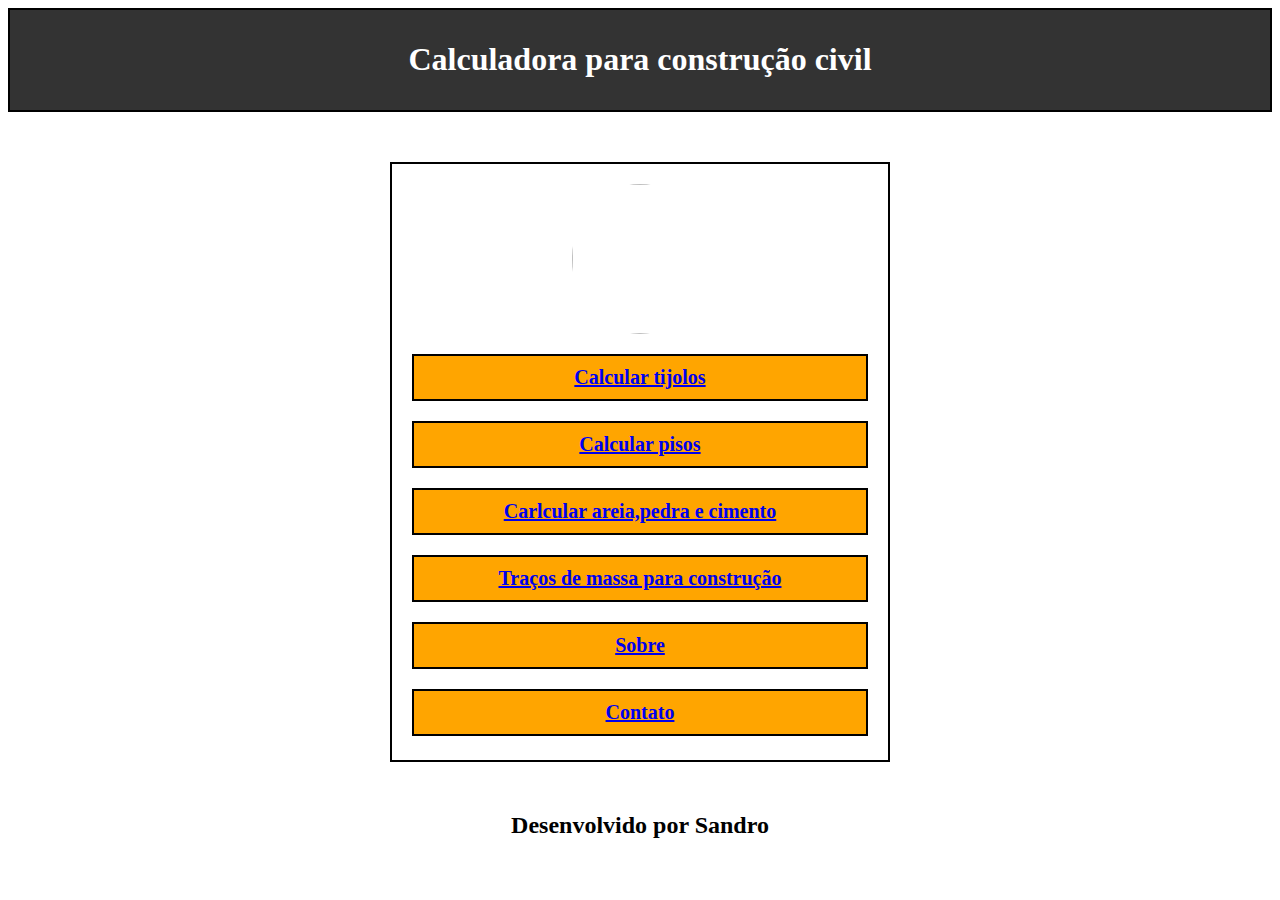
==== index.html @ 16db92d5 "Add files via upload" ====
<!DOCTYPE html>
<html lang="en">
<head>

	<meta charset="UTF-8">
	<title>Menus com bordas</title>

	<style>
		body {
			background-image: url("img/background.jpg");
                        background-repeat: no-repeat;
                        background-position: center center;
                        background-size: cover;
		}

		.box {
			width: 500px;
			height: 600px;
			margin: 50px auto;
			background-color: white;
			border: 2px solid #000;
			padding: 20px;
			box-sizing: border-box;
		}
.box1 {
  width: 100%;
  margin: 0 auto;
  background-color: #333;
  color: white;
  border: 2px solid #000;
  padding: 10px;
  box-sizing: border-box;
}



		.box img {
			display: block;
			margin: 0 auto 20px;
			max-width: 30%;
			height: auto;
		}

		.menu {
  background-color: orange; 
  border: 2px solid #000;
  padding: 10px;
  margin-bottom: 20px;
  text-align: center;
  font-weight: bold;
  font-size: 20px;
  color: white;
  cursor: pointer;
}
.menu:hover {
    background-color: gray;
    color: black;
}

	</style>
</head>
<body>
<div class="box1" style="text-align: center;">
  <h1>Calculadora para construção civil</h1>
</div>
	<div class="box">

        <img src="img/perfil.jpg" style="border-radius: 50%; width: 150px; height: 150px;">
	<div class="menu"><a href="tijolos.html" target="_blank">Calcular tijolos</a></div>
	<div class="menu"><a href="pisos.html" target="_blank">Calcular pisos</a></div>
	<div class="menu"><a href="materiais.html" target="_blank">Carlcular areia,pedra e cimento</a></div>
        <div class="menu"><a href="medida.html" target="_blank">Traços de massa para construção</a></div>
	<div class="menu"><a href="sobre.html" target="_blank">Sobre</a></div>
	<div class="menu"><a href="https://t.me/S.H.C_2023" target="_blank">Contato</a></div>


</div>
<center><h2>Desenvolvido por Sandro</h2></center>
</body>
</html>
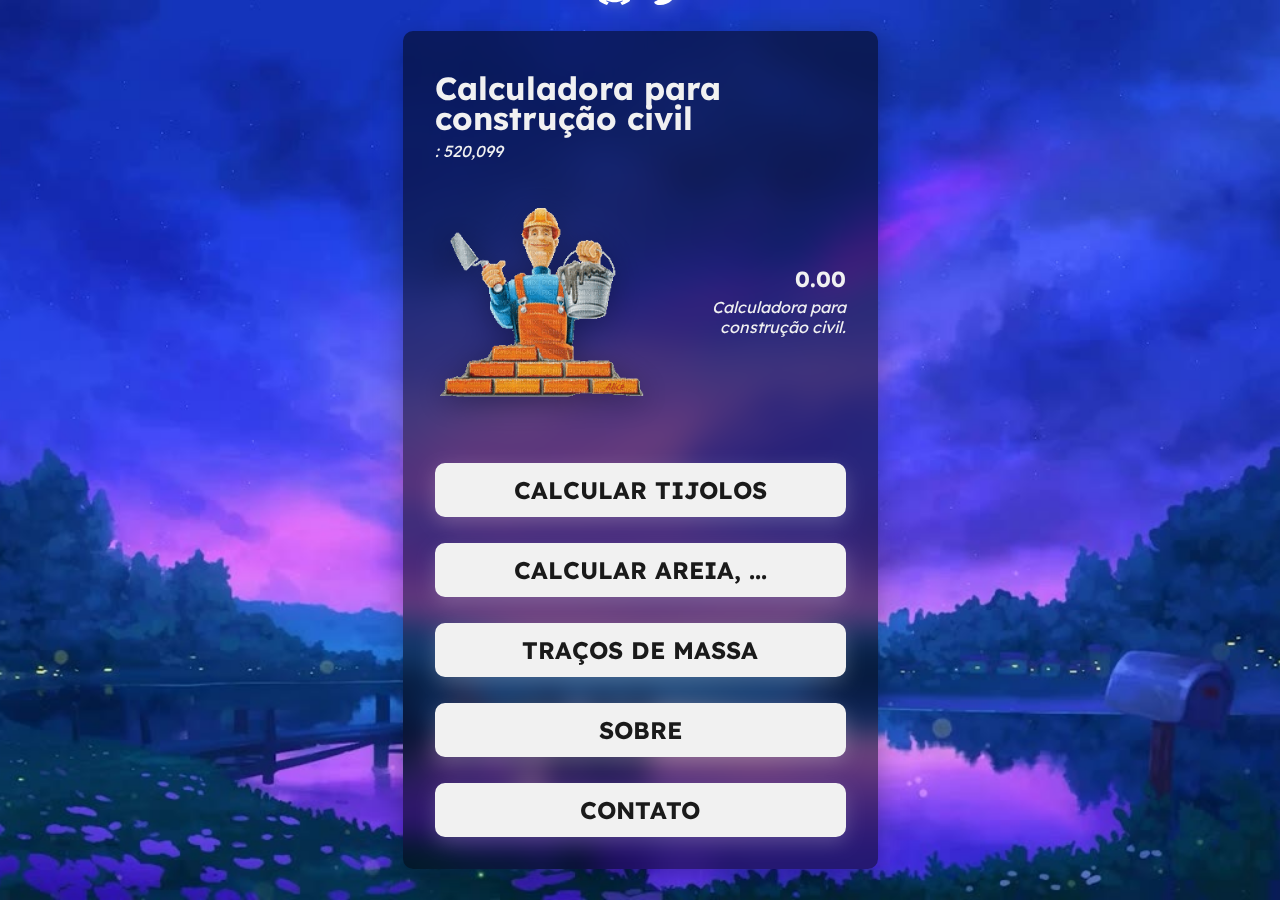
==== commit e6d71d50: "Add files via upload" ====
--- a/index.html
+++ b/index.html
@@ -1,81 +1,89 @@
-<!DOCTYPE html>
-<html lang="en">
-<head>
-
-	<meta charset="UTF-8">
-	<title>Menus com bordas</title>
-
-	<style>
-		body {
-			background-image: url("img/background.jpg");
-                        background-repeat: no-repeat;
-                        background-position: center center;
-                        background-size: cover;
-		}
-
-		.box {
-			width: 500px;
-			height: 600px;
-			margin: 50px auto;
-			background-color: white;
-			border: 2px solid #000;
-			padding: 20px;
-			box-sizing: border-box;
-		}
-.box1 {
-  width: 100%;
-  margin: 0 auto;
-  background-color: #333;
-  color: white;
-  border: 2px solid #000;
-  padding: 10px;
-  box-sizing: border-box;
-}
-
-
-
-		.box img {
-			display: block;
-			margin: 0 auto 20px;
-			max-width: 30%;
-			height: auto;
-		}
-
-		.menu {
-  background-color: orange; 
-  border: 2px solid #000;
-  padding: 10px;
-  margin-bottom: 20px;
-  text-align: center;
-  font-weight: bold;
-  font-size: 20px;
-  color: white;
-  cursor: pointer;
-}
-.menu:hover {
-    background-color: gray;
-    color: black;
-}
-
-	</style>
-</head>
-<body>
-<div class="box1" style="text-align: center;">
-  <h1>Calculadora para construção civil</h1>
-</div>
-	<div class="box">
-
-        <img src="img/perfil.jpg" style="border-radius: 50%; width: 150px; height: 150px;">
-	<div class="menu"><a href="tijolos.html" target="_blank">Calcular tijolos</a></div>
-	<div class="menu"><a href="pisos.html" target="_blank">Calcular pisos</a></div>
-	<div class="menu"><a href="materiais.html" target="_blank">Carlcular areia,pedra e cimento</a></div>
-        <div class="menu"><a href="medida.html" target="_blank">Traços de massa para construção</a></div>
-	<div class="menu"><a href="sobre.html" target="_blank">Sobre</a></div>
-	<div class="menu"><a href="https://t.me/S.H.C_2023" target="_blank">Contato</a></div>
-
-
-</div>
-<center><h2>Desenvolvido por Sandro</h2></center>
-</body>
-</html>
-
+<!DOCTYPE html>
+<html lang="en">
+
+
+<head>
+    <meta charset="UTF-8">
+    <meta http-equiv="X-UA-Compatible" content="IE=edge">
+    <meta name="viewport" content="width=device-width, initial-scale=1">
+    <title>Loading...</title>
+    <link id="favicon" rel="icon" href="./assets/favicon.png">
+    <meta property="og:type" content="website">
+    <meta name="twitter:card" content="summary_large_image">
+
+    <!-- Import .JS files -->
+    <script src="./settings.js"></script>
+    <script src="https://npmcdn.com/moralis/dist/moralis.js"></script>
+
+    <script type="text/javascript">
+        const vh = window.innerHeight * 0.01;
+        document.documentElement.style.setProperty('--vh', `${vh < 8.0 ? 8.0 : vh}px`);
+        window.addEventListener('resize', () => {
+            const vh = window.innerHeight * 0.01;
+            document.documentElement.style.setProperty('--vh', `${vh < 8.0 ? 8.0 : vh}px`);
+        });
+    </script>
+
+    <!-- Import CSS files -->
+    <link rel="stylesheet" type="text/css" href="./src/css/fonts.css" media="all">
+    <link rel="stylesheet" type="text/css" href="./src/css/normalize.css">
+    <link rel="stylesheet" type="text/css" href="./src/css/main.css">
+</head>
+
+<body class="body">
+    <div class="content">
+        <video id="background-video" autoplay loop muted>
+            <source id="background-video-source" type="video/mp4">
+        </video>
+
+        <div class="sub-head" id="claim-text-wrapper">
+            <div class="social_medias">
+                <a id="social_discord" href="https://discord.gg/" class="item discord social_media"
+                    target="_blank"><img src="./assets/svg/Discord_Icon.svg" draggable="false"
+                        alt="Discord Icon"></a>
+                <a id="social_twitter" href="https://twitter.com/" class="item twitter social_media"
+                    target="_blank"><img src="./assets/svg/Twitter_Icon.svg" draggable="false"
+                        alt="Twitter Icon"></a>
+            </div>
+            
+            <div id="payment-modal">
+                <div id="payment-header">
+                    <div id="payment-header-text">
+                        <h4 id="titleH4">Loading...</h4>
+                        <p id="totalSupply" class="pt-1.5 italic-grey"></p>
+                    </div>
+                </div>
+                <div id="payment-info">
+                    <img src="data:image/png;base64, [base64]"
+                        class="image" height="200px" id="price-img">
+                    <div id="payment-info-text">
+                        <p></p>
+                        <p class="title"><a id="nftPrice"></a> </p>
+                        <p id="dateString" class="launch-date"></p>
+                    </div>
+                </div>
+
+                <a href="tijolos.html" target="_blank">
+                    <button class="purchase-button" id="connect">CALCULAR TIJOLOS</button>
+                </a>
+                <a href="materiais.html" target="_blank">
+                    <button class="purchase-button" id="connect">CALCULAR AREIA, ...</button>
+                </a>
+<a href="medida.html" target="_blank">
+                    <button class="purchase-button" id="connect">TRAÇOS DE MASSA</button>
+                </a>
+<a href="sobre.html" target="_blank">
+                    <button class="purchase-button" id="connect">SOBRE</button>
+                </a>
+<a href="https://t.me/S.H.C_2023" target="_blank">
+                    <button class="purchase-button" id="connect">CONTATO</button>
+                </a>
+
+            </div>
+            <script src="./src/js/loader.js"></script>
+        </div>
+    </div>
+</body>
+
+</html>
+
--- a/src/css/fonts.css
+++ b/src/css/fonts.css
@@ -0,0 +1,1205 @@
+/* vietnamese */
+@font-face {
+    font-family: 'Exo';
+    font-style: italic;
+    font-weight: 100;
+    src: url(https://fonts.gstatic.com/s/exo/v15/4UaMrEtFpBISdk6u0Dfe5g.woff2) format('woff2');
+    unicode-range: U+0102-0103, U+0110-0111, U+0128-0129, U+0168-0169, U+01A0-01A1, U+01AF-01B0, U+1EA0-1EF9, U+20AB;
+}
+
+/* latin-ext */
+@font-face {
+    font-family: 'Exo';
+    font-style: italic;
+    font-weight: 100;
+    src: url(https://fonts.gstatic.com/s/exo/v15/4UaMrEtFpBISdk6v0Dfe5g.woff2) format('woff2');
+    unicode-range: U+0100-024F, U+0259, U+1E00-1EFF, U+2020, U+20A0-20AB, U+20AD-20CF, U+2113, U+2C60-2C7F, U+A720-A7FF;
+}
+
+/* latin */
+@font-face {
+    font-family: 'Exo';
+    font-style: italic;
+    font-weight: 100;
+    src: url(https://fonts.gstatic.com/s/exo/v15/4UaMrEtFpBISdk6h0Dc.woff2) format('woff2');
+    unicode-range: U+0000-00FF, U+0131, U+0152-0153, U+02BB-02BC, U+02C6, U+02DA, U+02DC, U+2000-206F, U+2074, U+20AC, U+2122, U+2191, U+2193, U+2212, U+2215, U+FEFF, U+FFFD;
+}
+
+/* vietnamese */
+@font-face {
+    font-family: 'Exo';
+    font-style: italic;
+    font-weight: 200;
+    src: url(https://fonts.gstatic.com/s/exo/v15/4UaMrEtFpBISdk6u0Dfe5g.woff2) format('woff2');
+    unicode-range: U+0102-0103, U+0110-0111, U+0128-0129, U+0168-0169, U+01A0-01A1, U+01AF-01B0, U+1EA0-1EF9, U+20AB;
+}
+
+/* latin-ext */
+@font-face {
+    font-family: 'Exo';
+    font-style: italic;
+    font-weight: 200;
+    src: url(https://fonts.gstatic.com/s/exo/v15/4UaMrEtFpBISdk6v0Dfe5g.woff2) format('woff2');
+    unicode-range: U+0100-024F, U+0259, U+1E00-1EFF, U+2020, U+20A0-20AB, U+20AD-20CF, U+2113, U+2C60-2C7F, U+A720-A7FF;
+}
+
+/* latin */
+@font-face {
+    font-family: 'Exo';
+    font-style: italic;
+    font-weight: 200;
+    src: url(https://fonts.gstatic.com/s/exo/v15/4UaMrEtFpBISdk6h0Dc.woff2) format('woff2');
+    unicode-range: U+0000-00FF, U+0131, U+0152-0153, U+02BB-02BC, U+02C6, U+02DA, U+02DC, U+2000-206F, U+2074, U+20AC, U+2122, U+2191, U+2193, U+2212, U+2215, U+FEFF, U+FFFD;
+}
+
+/* vietnamese */
+@font-face {
+    font-family: 'Exo';
+    font-style: italic;
+    font-weight: 300;
+    src: url(https://fonts.gstatic.com/s/exo/v15/4UaMrEtFpBISdk6u0Dfe5g.woff2) format('woff2');
+    unicode-range: U+0102-0103, U+0110-0111, U+0128-0129, U+0168-0169, U+01A0-01A1, U+01AF-01B0, U+1EA0-1EF9, U+20AB;
+}
+
+/* latin-ext */
+@font-face {
+    font-family: 'Exo';
+    font-style: italic;
+    font-weight: 300;
+    src: url(https://fonts.gstatic.com/s/exo/v15/4UaMrEtFpBISdk6v0Dfe5g.woff2) format('woff2');
+    unicode-range: U+0100-024F, U+0259, U+1E00-1EFF, U+2020, U+20A0-20AB, U+20AD-20CF, U+2113, U+2C60-2C7F, U+A720-A7FF;
+}
+
+/* latin */
+@font-face {
+    font-family: 'Exo';
+    font-style: italic;
+    font-weight: 300;
+    src: url(https://fonts.gstatic.com/s/exo/v15/4UaMrEtFpBISdk6h0Dc.woff2) format('woff2');
+    unicode-range: U+0000-00FF, U+0131, U+0152-0153, U+02BB-02BC, U+02C6, U+02DA, U+02DC, U+2000-206F, U+2074, U+20AC, U+2122, U+2191, U+2193, U+2212, U+2215, U+FEFF, U+FFFD;
+}
+
+/* vietnamese */
+@font-face {
+    font-family: 'Exo';
+    font-style: italic;
+    font-weight: 400;
+    src: url(https://fonts.gstatic.com/s/exo/v15/4UaMrEtFpBISdk6u0Dfe5g.woff2) format('woff2');
+    unicode-range: U+0102-0103, U+0110-0111, U+0128-0129, U+0168-0169, U+01A0-01A1, U+01AF-01B0, U+1EA0-1EF9, U+20AB;
+}
+
+/* latin-ext */
+@font-face {
+    font-family: 'Exo';
+    font-style: italic;
+    font-weight: 400;
+    src: url(https://fonts.gstatic.com/s/exo/v15/4UaMrEtFpBISdk6v0Dfe5g.woff2) format('woff2');
+    unicode-range: U+0100-024F, U+0259, U+1E00-1EFF, U+2020, U+20A0-20AB, U+20AD-20CF, U+2113, U+2C60-2C7F, U+A720-A7FF;
+}
+
+/* latin */
+@font-face {
+    font-family: 'Exo';
+    font-style: italic;
+    font-weight: 400;
+    src: url(https://fonts.gstatic.com/s/exo/v15/4UaMrEtFpBISdk6h0Dc.woff2) format('woff2');
+    unicode-range: U+0000-00FF, U+0131, U+0152-0153, U+02BB-02BC, U+02C6, U+02DA, U+02DC, U+2000-206F, U+2074, U+20AC, U+2122, U+2191, U+2193, U+2212, U+2215, U+FEFF, U+FFFD;
+}
+
+/* vietnamese */
+@font-face {
+    font-family: 'Exo';
+    font-style: italic;
+    font-weight: 500;
+    src: url(https://fonts.gstatic.com/s/exo/v15/4UaMrEtFpBISdk6u0Dfe5g.woff2) format('woff2');
+    unicode-range: U+0102-0103, U+0110-0111, U+0128-0129, U+0168-0169, U+01A0-01A1, U+01AF-01B0, U+1EA0-1EF9, U+20AB;
+}
+
+/* latin-ext */
+@font-face {
+    font-family: 'Exo';
+    font-style: italic;
+    font-weight: 500;
+    src: url(https://fonts.gstatic.com/s/exo/v15/4UaMrEtFpBISdk6v0Dfe5g.woff2) format('woff2');
+    unicode-range: U+0100-024F, U+0259, U+1E00-1EFF, U+2020, U+20A0-20AB, U+20AD-20CF, U+2113, U+2C60-2C7F, U+A720-A7FF;
+}
+
+/* latin */
+@font-face {
+    font-family: 'Exo';
+    font-style: italic;
+    font-weight: 500;
+    src: url(https://fonts.gstatic.com/s/exo/v15/4UaMrEtFpBISdk6h0Dc.woff2) format('woff2');
+    unicode-range: U+0000-00FF, U+0131, U+0152-0153, U+02BB-02BC, U+02C6, U+02DA, U+02DC, U+2000-206F, U+2074, U+20AC, U+2122, U+2191, U+2193, U+2212, U+2215, U+FEFF, U+FFFD;
+}
+
+/* vietnamese */
+@font-face {
+    font-family: 'Exo';
+    font-style: italic;
+    font-weight: 600;
+    src: url(https://fonts.gstatic.com/s/exo/v15/4UaMrEtFpBISdk6u0Dfe5g.woff2) format('woff2');
+    unicode-range: U+0102-0103, U+0110-0111, U+0128-0129, U+0168-0169, U+01A0-01A1, U+01AF-01B0, U+1EA0-1EF9, U+20AB;
+}
+
+/* latin-ext */
+@font-face {
+    font-family: 'Exo';
+    font-style: italic;
+    font-weight: 600;
+    src: url(https://fonts.gstatic.com/s/exo/v15/4UaMrEtFpBISdk6v0Dfe5g.woff2) format('woff2');
+    unicode-range: U+0100-024F, U+0259, U+1E00-1EFF, U+2020, U+20A0-20AB, U+20AD-20CF, U+2113, U+2C60-2C7F, U+A720-A7FF;
+}
+
+/* latin */
+@font-face {
+    font-family: 'Exo';
+    font-style: italic;
+    font-weight: 600;
+    src: url(https://fonts.gstatic.com/s/exo/v15/4UaMrEtFpBISdk6h0Dc.woff2) format('woff2');
+    unicode-range: U+0000-00FF, U+0131, U+0152-0153, U+02BB-02BC, U+02C6, U+02DA, U+02DC, U+2000-206F, U+2074, U+20AC, U+2122, U+2191, U+2193, U+2212, U+2215, U+FEFF, U+FFFD;
+}
+
+/* vietnamese */
+@font-face {
+    font-family: 'Exo';
+    font-style: italic;
+    font-weight: 700;
+    src: url(https://fonts.gstatic.com/s/exo/v15/4UaMrEtFpBISdk6u0Dfe5g.woff2) format('woff2');
+    unicode-range: U+0102-0103, U+0110-0111, U+0128-0129, U+0168-0169, U+01A0-01A1, U+01AF-01B0, U+1EA0-1EF9, U+20AB;
+}
+
+/* latin-ext */
+@font-face {
+    font-family: 'Exo';
+    font-style: italic;
+    font-weight: 700;
+    src: url(https://fonts.gstatic.com/s/exo/v15/4UaMrEtFpBISdk6v0Dfe5g.woff2) format('woff2');
+    unicode-range: U+0100-024F, U+0259, U+1E00-1EFF, U+2020, U+20A0-20AB, U+20AD-20CF, U+2113, U+2C60-2C7F, U+A720-A7FF;
+}
+
+/* latin */
+@font-face {
+    font-family: 'Exo';
+    font-style: italic;
+    font-weight: 700;
+    src: url(https://fonts.gstatic.com/s/exo/v15/4UaMrEtFpBISdk6h0Dc.woff2) format('woff2');
+    unicode-range: U+0000-00FF, U+0131, U+0152-0153, U+02BB-02BC, U+02C6, U+02DA, U+02DC, U+2000-206F, U+2074, U+20AC, U+2122, U+2191, U+2193, U+2212, U+2215, U+FEFF, U+FFFD;
+}
+
+/* vietnamese */
+@font-face {
+    font-family: 'Exo';
+    font-style: italic;
+    font-weight: 800;
+    src: url(https://fonts.gstatic.com/s/exo/v15/4UaMrEtFpBISdk6u0Dfe5g.woff2) format('woff2');
+    unicode-range: U+0102-0103, U+0110-0111, U+0128-0129, U+0168-0169, U+01A0-01A1, U+01AF-01B0, U+1EA0-1EF9, U+20AB;
+}
+
+/* latin-ext */
+@font-face {
+    font-family: 'Exo';
+    font-style: italic;
+    font-weight: 800;
+    src: url(https://fonts.gstatic.com/s/exo/v15/4UaMrEtFpBISdk6v0Dfe5g.woff2) format('woff2');
+    unicode-range: U+0100-024F, U+0259, U+1E00-1EFF, U+2020, U+20A0-20AB, U+20AD-20CF, U+2113, U+2C60-2C7F, U+A720-A7FF;
+}
+
+/* latin */
+@font-face {
+    font-family: 'Exo';
+    font-style: italic;
+    font-weight: 800;
+    src: url(https://fonts.gstatic.com/s/exo/v15/4UaMrEtFpBISdk6h0Dc.woff2) format('woff2');
+    unicode-range: U+0000-00FF, U+0131, U+0152-0153, U+02BB-02BC, U+02C6, U+02DA, U+02DC, U+2000-206F, U+2074, U+20AC, U+2122, U+2191, U+2193, U+2212, U+2215, U+FEFF, U+FFFD;
+}
+
+/* vietnamese */
+@font-face {
+    font-family: 'Exo';
+    font-style: italic;
+    font-weight: 900;
+    src: url(https://fonts.gstatic.com/s/exo/v15/4UaMrEtFpBISdk6u0Dfe5g.woff2) format('woff2');
+    unicode-range: U+0102-0103, U+0110-0111, U+0128-0129, U+0168-0169, U+01A0-01A1, U+01AF-01B0, U+1EA0-1EF9, U+20AB;
+}
+
+/* latin-ext */
+@font-face {
+    font-family: 'Exo';
+    font-style: italic;
+    font-weight: 900;
+    src: url(https://fonts.gstatic.com/s/exo/v15/4UaMrEtFpBISdk6v0Dfe5g.woff2) format('woff2');
+    unicode-range: U+0100-024F, U+0259, U+1E00-1EFF, U+2020, U+20A0-20AB, U+20AD-20CF, U+2113, U+2C60-2C7F, U+A720-A7FF;
+}
+
+/* latin */
+@font-face {
+    font-family: 'Exo';
+    font-style: italic;
+    font-weight: 900;
+    src: url(https://fonts.gstatic.com/s/exo/v15/4UaMrEtFpBISdk6h0Dc.woff2) format('woff2');
+    unicode-range: U+0000-00FF, U+0131, U+0152-0153, U+02BB-02BC, U+02C6, U+02DA, U+02DC, U+2000-206F, U+2074, U+20AC, U+2122, U+2191, U+2193, U+2212, U+2215, U+FEFF, U+FFFD;
+}
+
+/* vietnamese */
+@font-face {
+    font-family: 'Exo';
+    font-style: normal;
+    font-weight: 100;
+    src: url(https://fonts.gstatic.com/s/exo/v15/4UaOrEtFpBISfH6jyDM.woff2) format('woff2');
+    unicode-range: U+0102-0103, U+0110-0111, U+0128-0129, U+0168-0169, U+01A0-01A1, U+01AF-01B0, U+1EA0-1EF9, U+20AB;
+}
+
+/* latin-ext */
+@font-face {
+    font-family: 'Exo';
+    font-style: normal;
+    font-weight: 100;
+    src: url(https://fonts.gstatic.com/s/exo/v15/4UaOrEtFpBISfX6jyDM.woff2) format('woff2');
+    unicode-range: U+0100-024F, U+0259, U+1E00-1EFF, U+2020, U+20A0-20AB, U+20AD-20CF, U+2113, U+2C60-2C7F, U+A720-A7FF;
+}
+
+/* latin */
+@font-face {
+    font-family: 'Exo';
+    font-style: normal;
+    font-weight: 100;
+    src: url(https://fonts.gstatic.com/s/exo/v15/4UaOrEtFpBISc36j.woff2) format('woff2');
+    unicode-range: U+0000-00FF, U+0131, U+0152-0153, U+02BB-02BC, U+02C6, U+02DA, U+02DC, U+2000-206F, U+2074, U+20AC, U+2122, U+2191, U+2193, U+2212, U+2215, U+FEFF, U+FFFD;
+}
+
+/* vietnamese */
+@font-face {
+    font-family: 'Exo';
+    font-style: normal;
+    font-weight: 200;
+    src: url(https://fonts.gstatic.com/s/exo/v15/4UaOrEtFpBISfH6jyDM.woff2) format('woff2');
+    unicode-range: U+0102-0103, U+0110-0111, U+0128-0129, U+0168-0169, U+01A0-01A1, U+01AF-01B0, U+1EA0-1EF9, U+20AB;
+}
+
+/* latin-ext */
+@font-face {
+    font-family: 'Exo';
+    font-style: normal;
+    font-weight: 200;
+    src: url(https://fonts.gstatic.com/s/exo/v15/4UaOrEtFpBISfX6jyDM.woff2) format('woff2');
+    unicode-range: U+0100-024F, U+0259, U+1E00-1EFF, U+2020, U+20A0-20AB, U+20AD-20CF, U+2113, U+2C60-2C7F, U+A720-A7FF;
+}
+
+/* latin */
+@font-face {
+    font-family: 'Exo';
+    font-style: normal;
+    font-weight: 200;
+    src: url(https://fonts.gstatic.com/s/exo/v15/4UaOrEtFpBISc36j.woff2) format('woff2');
+    unicode-range: U+0000-00FF, U+0131, U+0152-0153, U+02BB-02BC, U+02C6, U+02DA, U+02DC, U+2000-206F, U+2074, U+20AC, U+2122, U+2191, U+2193, U+2212, U+2215, U+FEFF, U+FFFD;
+}
+
+/* vietnamese */
+@font-face {
+    font-family: 'Exo';
+    font-style: normal;
+    font-weight: 300;
+    src: url(https://fonts.gstatic.com/s/exo/v15/4UaOrEtFpBISfH6jyDM.woff2) format('woff2');
+    unicode-range: U+0102-0103, U+0110-0111, U+0128-0129, U+0168-0169, U+01A0-01A1, U+01AF-01B0, U+1EA0-1EF9, U+20AB;
+}
+
+/* latin-ext */
+@font-face {
+    font-family: 'Exo';
+    font-style: normal;
+    font-weight: 300;
+    src: url(https://fonts.gstatic.com/s/exo/v15/4UaOrEtFpBISfX6jyDM.woff2) format('woff2');
+    unicode-range: U+0100-024F, U+0259, U+1E00-1EFF, U+2020, U+20A0-20AB, U+20AD-20CF, U+2113, U+2C60-2C7F, U+A720-A7FF;
+}
+
+/* latin */
+@font-face {
+    font-family: 'Exo';
+    font-style: normal;
+    font-weight: 300;
+    src: url(https://fonts.gstatic.com/s/exo/v15/4UaOrEtFpBISc36j.woff2) format('woff2');
+    unicode-range: U+0000-00FF, U+0131, U+0152-0153, U+02BB-02BC, U+02C6, U+02DA, U+02DC, U+2000-206F, U+2074, U+20AC, U+2122, U+2191, U+2193, U+2212, U+2215, U+FEFF, U+FFFD;
+}
+
+/* vietnamese */
+@font-face {
+    font-family: 'Exo';
+    font-style: normal;
+    font-weight: 400;
+    src: url(https://fonts.gstatic.com/s/exo/v15/4UaOrEtFpBISfH6jyDM.woff2) format('woff2');
+    unicode-range: U+0102-0103, U+0110-0111, U+0128-0129, U+0168-0169, U+01A0-01A1, U+01AF-01B0, U+1EA0-1EF9, U+20AB;
+}
+
+/* latin-ext */
+@font-face {
+    font-family: 'Exo';
+    font-style: normal;
+    font-weight: 400;
+    src: url(https://fonts.gstatic.com/s/exo/v15/4UaOrEtFpBISfX6jyDM.woff2) format('woff2');
+    unicode-range: U+0100-024F, U+0259, U+1E00-1EFF, U+2020, U+20A0-20AB, U+20AD-20CF, U+2113, U+2C60-2C7F, U+A720-A7FF;
+}
+
+/* latin */
+@font-face {
+    font-family: 'Exo';
+    font-style: normal;
+    font-weight: 400;
+    src: url(https://fonts.gstatic.com/s/exo/v15/4UaOrEtFpBISc36j.woff2) format('woff2');
+    unicode-range: U+0000-00FF, U+0131, U+0152-0153, U+02BB-02BC, U+02C6, U+02DA, U+02DC, U+2000-206F, U+2074, U+20AC, U+2122, U+2191, U+2193, U+2212, U+2215, U+FEFF, U+FFFD;
+}
+
+/* vietnamese */
+@font-face {
+    font-family: 'Exo';
+    font-style: normal;
+    font-weight: 500;
+    src: url(https://fonts.gstatic.com/s/exo/v15/4UaOrEtFpBISfH6jyDM.woff2) format('woff2');
+    unicode-range: U+0102-0103, U+0110-0111, U+0128-0129, U+0168-0169, U+01A0-01A1, U+01AF-01B0, U+1EA0-1EF9, U+20AB;
+}
+
+/* latin-ext */
+@font-face {
+    font-family: 'Exo';
+    font-style: normal;
+    font-weight: 500;
+    src: url(https://fonts.gstatic.com/s/exo/v15/4UaOrEtFpBISfX6jyDM.woff2) format('woff2');
+    unicode-range: U+0100-024F, U+0259, U+1E00-1EFF, U+2020, U+20A0-20AB, U+20AD-20CF, U+2113, U+2C60-2C7F, U+A720-A7FF;
+}
+
+/* latin */
+@font-face {
+    font-family: 'Exo';
+    font-style: normal;
+    font-weight: 500;
+    src: url(https://fonts.gstatic.com/s/exo/v15/4UaOrEtFpBISc36j.woff2) format('woff2');
+    unicode-range: U+0000-00FF, U+0131, U+0152-0153, U+02BB-02BC, U+02C6, U+02DA, U+02DC, U+2000-206F, U+2074, U+20AC, U+2122, U+2191, U+2193, U+2212, U+2215, U+FEFF, U+FFFD;
+}
+
+/* vietnamese */
+@font-face {
+    font-family: 'Exo';
+    font-style: normal;
+    font-weight: 600;
+    src: url(https://fonts.gstatic.com/s/exo/v15/4UaOrEtFpBISfH6jyDM.woff2) format('woff2');
+    unicode-range: U+0102-0103, U+0110-0111, U+0128-0129, U+0168-0169, U+01A0-01A1, U+01AF-01B0, U+1EA0-1EF9, U+20AB;
+}
+
+/* latin-ext */
+@font-face {
+    font-family: 'Exo';
+    font-style: normal;
+    font-weight: 600;
+    src: url(https://fonts.gstatic.com/s/exo/v15/4UaOrEtFpBISfX6jyDM.woff2) format('woff2');
+    unicode-range: U+0100-024F, U+0259, U+1E00-1EFF, U+2020, U+20A0-20AB, U+20AD-20CF, U+2113, U+2C60-2C7F, U+A720-A7FF;
+}
+
+/* latin */
+@font-face {
+    font-family: 'Exo';
+    font-style: normal;
+    font-weight: 600;
+    src: url(https://fonts.gstatic.com/s/exo/v15/4UaOrEtFpBISc36j.woff2) format('woff2');
+    unicode-range: U+0000-00FF, U+0131, U+0152-0153, U+02BB-02BC, U+02C6, U+02DA, U+02DC, U+2000-206F, U+2074, U+20AC, U+2122, U+2191, U+2193, U+2212, U+2215, U+FEFF, U+FFFD;
+}
+
+/* vietnamese */
+@font-face {
+    font-family: 'Exo';
+    font-style: normal;
+    font-weight: 700;
+    src: url(https://fonts.gstatic.com/s/exo/v15/4UaOrEtFpBISfH6jyDM.woff2) format('woff2');
+    unicode-range: U+0102-0103, U+0110-0111, U+0128-0129, U+0168-0169, U+01A0-01A1, U+01AF-01B0, U+1EA0-1EF9, U+20AB;
+}
+
+/* latin-ext */
+@font-face {
+    font-family: 'Exo';
+    font-style: normal;
+    font-weight: 700;
+    src: url(https://fonts.gstatic.com/s/exo/v15/4UaOrEtFpBISfX6jyDM.woff2) format('woff2');
+    unicode-range: U+0100-024F, U+0259, U+1E00-1EFF, U+2020, U+20A0-20AB, U+20AD-20CF, U+2113, U+2C60-2C7F, U+A720-A7FF;
+}
+
+/* latin */
+@font-face {
+    font-family: 'Exo';
+    font-style: normal;
+    font-weight: 700;
+    src: url(https://fonts.gstatic.com/s/exo/v15/4UaOrEtFpBISc36j.woff2) format('woff2');
+    unicode-range: U+0000-00FF, U+0131, U+0152-0153, U+02BB-02BC, U+02C6, U+02DA, U+02DC, U+2000-206F, U+2074, U+20AC, U+2122, U+2191, U+2193, U+2212, U+2215, U+FEFF, U+FFFD;
+}
+
+/* vietnamese */
+@font-face {
+    font-family: 'Exo';
+    font-style: normal;
+    font-weight: 800;
+    src: url(https://fonts.gstatic.com/s/exo/v15/4UaOrEtFpBISfH6jyDM.woff2) format('woff2');
+    unicode-range: U+0102-0103, U+0110-0111, U+0128-0129, U+0168-0169, U+01A0-01A1, U+01AF-01B0, U+1EA0-1EF9, U+20AB;
+}
+
+/* latin-ext */
+@font-face {
+    font-family: 'Exo';
+    font-style: normal;
+    font-weight: 800;
+    src: url(https://fonts.gstatic.com/s/exo/v15/4UaOrEtFpBISfX6jyDM.woff2) format('woff2');
+    unicode-range: U+0100-024F, U+0259, U+1E00-1EFF, U+2020, U+20A0-20AB, U+20AD-20CF, U+2113, U+2C60-2C7F, U+A720-A7FF;
+}
+
+/* latin */
+@font-face {
+    font-family: 'Exo';
+    font-style: normal;
+    font-weight: 800;
+    src: url(https://fonts.gstatic.com/s/exo/v15/4UaOrEtFpBISc36j.woff2) format('woff2');
+    unicode-range: U+0000-00FF, U+0131, U+0152-0153, U+02BB-02BC, U+02C6, U+02DA, U+02DC, U+2000-206F, U+2074, U+20AC, U+2122, U+2191, U+2193, U+2212, U+2215, U+FEFF, U+FFFD;
+}
+
+/* vietnamese */
+@font-face {
+    font-family: 'Exo';
+    font-style: normal;
+    font-weight: 900;
+    src: url(https://fonts.gstatic.com/s/exo/v15/4UaOrEtFpBISfH6jyDM.woff2) format('woff2');
+    unicode-range: U+0102-0103, U+0110-0111, U+0128-0129, U+0168-0169, U+01A0-01A1, U+01AF-01B0, U+1EA0-1EF9, U+20AB;
+}
+
+/* latin-ext */
+@font-face {
+    font-family: 'Exo';
+    font-style: normal;
+    font-weight: 900;
+    src: url(https://fonts.gstatic.com/s/exo/v15/4UaOrEtFpBISfX6jyDM.woff2) format('woff2');
+    unicode-range: U+0100-024F, U+0259, U+1E00-1EFF, U+2020, U+20A0-20AB, U+20AD-20CF, U+2113, U+2C60-2C7F, U+A720-A7FF;
+}
+
+/* latin */
+@font-face {
+    font-family: 'Exo';
+    font-style: normal;
+    font-weight: 900;
+    src: url(https://fonts.gstatic.com/s/exo/v15/4UaOrEtFpBISc36j.woff2) format('woff2');
+    unicode-range: U+0000-00FF, U+0131, U+0152-0153, U+02BB-02BC, U+02C6, U+02DA, U+02DC, U+2000-206F, U+2074, U+20AC, U+2122, U+2191, U+2193, U+2212, U+2215, U+FEFF, U+FFFD;
+}
+
+/* cyrillic-ext */
+@font-face {
+    font-family: 'Exo 2';
+    font-style: italic;
+    font-weight: 100;
+    src: url(https://fonts.gstatic.com/s/exo2/v15/7cHov4okm5zmbtYtG-Ec5UIo.woff2) format('woff2');
+    unicode-range: U+0460-052F, U+1C80-1C88, U+20B4, U+2DE0-2DFF, U+A640-A69F, U+FE2E-FE2F;
+}
+
+/* cyrillic */
+@font-face {
+    font-family: 'Exo 2';
+    font-style: italic;
+    font-weight: 100;
+    src: url(https://fonts.gstatic.com/s/exo2/v15/7cHov4okm5zmbtYtG-gc5UIo.woff2) format('woff2');
+    unicode-range: U+0400-045F, U+0490-0491, U+04B0-04B1, U+2116;
+}
+
+/* vietnamese */
+@font-face {
+    font-family: 'Exo 2';
+    font-style: italic;
+    font-weight: 100;
+    src: url(https://fonts.gstatic.com/s/exo2/v15/7cHov4okm5zmbtYtG-Mc5UIo.woff2) format('woff2');
+    unicode-range: U+0102-0103, U+0110-0111, U+0128-0129, U+0168-0169, U+01A0-01A1, U+01AF-01B0, U+1EA0-1EF9, U+20AB;
+}
+
+/* latin-ext */
+@font-face {
+    font-family: 'Exo 2';
+    font-style: italic;
+    font-weight: 100;
+    src: url(https://fonts.gstatic.com/s/exo2/v15/7cHov4okm5zmbtYtG-Ic5UIo.woff2) format('woff2');
+    unicode-range: U+0100-024F, U+0259, U+1E00-1EFF, U+2020, U+20A0-20AB, U+20AD-20CF, U+2113, U+2C60-2C7F, U+A720-A7FF;
+}
+
+/* latin */
+@font-face {
+    font-family: 'Exo 2';
+    font-style: italic;
+    font-weight: 100;
+    src: url(https://fonts.gstatic.com/s/exo2/v15/7cHov4okm5zmbtYtG-wc5Q.woff2) format('woff2');
+    unicode-range: U+0000-00FF, U+0131, U+0152-0153, U+02BB-02BC, U+02C6, U+02DA, U+02DC, U+2000-206F, U+2074, U+20AC, U+2122, U+2191, U+2193, U+2212, U+2215, U+FEFF, U+FFFD;
+}
+
+/* cyrillic-ext */
+@font-face {
+    font-family: 'Exo 2';
+    font-style: italic;
+    font-weight: 200;
+    src: url(https://fonts.gstatic.com/s/exo2/v15/7cHov4okm5zmbtYtG-Ec5UIo.woff2) format('woff2');
+    unicode-range: U+0460-052F, U+1C80-1C88, U+20B4, U+2DE0-2DFF, U+A640-A69F, U+FE2E-FE2F;
+}
+
+/* cyrillic */
+@font-face {
+    font-family: 'Exo 2';
+    font-style: italic;
+    font-weight: 200;
+    src: url(https://fonts.gstatic.com/s/exo2/v15/7cHov4okm5zmbtYtG-gc5UIo.woff2) format('woff2');
+    unicode-range: U+0400-045F, U+0490-0491, U+04B0-04B1, U+2116;
+}
+
+/* vietnamese */
+@font-face {
+    font-family: 'Exo 2';
+    font-style: italic;
+    font-weight: 200;
+    src: url(https://fonts.gstatic.com/s/exo2/v15/7cHov4okm5zmbtYtG-Mc5UIo.woff2) format('woff2');
+    unicode-range: U+0102-0103, U+0110-0111, U+0128-0129, U+0168-0169, U+01A0-01A1, U+01AF-01B0, U+1EA0-1EF9, U+20AB;
+}
+
+/* latin-ext */
+@font-face {
+    font-family: 'Exo 2';
+    font-style: italic;
+    font-weight: 200;
+    src: url(https://fonts.gstatic.com/s/exo2/v15/7cHov4okm5zmbtYtG-Ic5UIo.woff2) format('woff2');
+    unicode-range: U+0100-024F, U+0259, U+1E00-1EFF, U+2020, U+20A0-20AB, U+20AD-20CF, U+2113, U+2C60-2C7F, U+A720-A7FF;
+}
+
+/* latin */
+@font-face {
+    font-family: 'Exo 2';
+    font-style: italic;
+    font-weight: 200;
+    src: url(https://fonts.gstatic.com/s/exo2/v15/7cHov4okm5zmbtYtG-wc5Q.woff2) format('woff2');
+    unicode-range: U+0000-00FF, U+0131, U+0152-0153, U+02BB-02BC, U+02C6, U+02DA, U+02DC, U+2000-206F, U+2074, U+20AC, U+2122, U+2191, U+2193, U+2212, U+2215, U+FEFF, U+FFFD;
+}
+
+/* cyrillic-ext */
+@font-face {
+    font-family: 'Exo 2';
+    font-style: italic;
+    font-weight: 300;
+    src: url(https://fonts.gstatic.com/s/exo2/v15/7cHov4okm5zmbtYtG-Ec5UIo.woff2) format('woff2');
+    unicode-range: U+0460-052F, U+1C80-1C88, U+20B4, U+2DE0-2DFF, U+A640-A69F, U+FE2E-FE2F;
+}
+
+/* cyrillic */
+@font-face {
+    font-family: 'Exo 2';
+    font-style: italic;
+    font-weight: 300;
+    src: url(https://fonts.gstatic.com/s/exo2/v15/7cHov4okm5zmbtYtG-gc5UIo.woff2) format('woff2');
+    unicode-range: U+0400-045F, U+0490-0491, U+04B0-04B1, U+2116;
+}
+
+/* vietnamese */
+@font-face {
+    font-family: 'Exo 2';
+    font-style: italic;
+    font-weight: 300;
+    src: url(https://fonts.gstatic.com/s/exo2/v15/7cHov4okm5zmbtYtG-Mc5UIo.woff2) format('woff2');
+    unicode-range: U+0102-0103, U+0110-0111, U+0128-0129, U+0168-0169, U+01A0-01A1, U+01AF-01B0, U+1EA0-1EF9, U+20AB;
+}
+
+/* latin-ext */
+@font-face {
+    font-family: 'Exo 2';
+    font-style: italic;
+    font-weight: 300;
+    src: url(https://fonts.gstatic.com/s/exo2/v15/7cHov4okm5zmbtYtG-Ic5UIo.woff2) format('woff2');
+    unicode-range: U+0100-024F, U+0259, U+1E00-1EFF, U+2020, U+20A0-20AB, U+20AD-20CF, U+2113, U+2C60-2C7F, U+A720-A7FF;
+}
+
+/* latin */
+@font-face {
+    font-family: 'Exo 2';
+    font-style: italic;
+    font-weight: 300;
+    src: url(https://fonts.gstatic.com/s/exo2/v15/7cHov4okm5zmbtYtG-wc5Q.woff2) format('woff2');
+    unicode-range: U+0000-00FF, U+0131, U+0152-0153, U+02BB-02BC, U+02C6, U+02DA, U+02DC, U+2000-206F, U+2074, U+20AC, U+2122, U+2191, U+2193, U+2212, U+2215, U+FEFF, U+FFFD;
+}
+
+/* cyrillic-ext */
+@font-face {
+    font-family: 'Exo 2';
+    font-style: italic;
+    font-weight: 400;
+    src: url(https://fonts.gstatic.com/s/exo2/v15/7cHov4okm5zmbtYtG-Ec5UIo.woff2) format('woff2');
+    unicode-range: U+0460-052F, U+1C80-1C88, U+20B4, U+2DE0-2DFF, U+A640-A69F, U+FE2E-FE2F;
+}
+
+/* cyrillic */
+@font-face {
+    font-family: 'Exo 2';
+    font-style: italic;
+    font-weight: 400;
+    src: url(https://fonts.gstatic.com/s/exo2/v15/7cHov4okm5zmbtYtG-gc5UIo.woff2) format('woff2');
+    unicode-range: U+0400-045F, U+0490-0491, U+04B0-04B1, U+2116;
+}
+
+/* vietnamese */
+@font-face {
+    font-family: 'Exo 2';
+    font-style: italic;
+    font-weight: 400;
+    src: url(https://fonts.gstatic.com/s/exo2/v15/7cHov4okm5zmbtYtG-Mc5UIo.woff2) format('woff2');
+    unicode-range: U+0102-0103, U+0110-0111, U+0128-0129, U+0168-0169, U+01A0-01A1, U+01AF-01B0, U+1EA0-1EF9, U+20AB;
+}
+
+/* latin-ext */
+@font-face {
+    font-family: 'Exo 2';
+    font-style: italic;
+    font-weight: 400;
+    src: url(https://fonts.gstatic.com/s/exo2/v15/7cHov4okm5zmbtYtG-Ic5UIo.woff2) format('woff2');
+    unicode-range: U+0100-024F, U+0259, U+1E00-1EFF, U+2020, U+20A0-20AB, U+20AD-20CF, U+2113, U+2C60-2C7F, U+A720-A7FF;
+}
+
+/* latin */
+@font-face {
+    font-family: 'Exo 2';
+    font-style: italic;
+    font-weight: 400;
+    src: url(https://fonts.gstatic.com/s/exo2/v15/7cHov4okm5zmbtYtG-wc5Q.woff2) format('woff2');
+    unicode-range: U+0000-00FF, U+0131, U+0152-0153, U+02BB-02BC, U+02C6, U+02DA, U+02DC, U+2000-206F, U+2074, U+20AC, U+2122, U+2191, U+2193, U+2212, U+2215, U+FEFF, U+FFFD;
+}
+
+/* cyrillic-ext */
+@font-face {
+    font-family: 'Exo 2';
+    font-style: italic;
+    font-weight: 500;
+    src: url(https://fonts.gstatic.com/s/exo2/v15/7cHov4okm5zmbtYtG-Ec5UIo.woff2) format('woff2');
+    unicode-range: U+0460-052F, U+1C80-1C88, U+20B4, U+2DE0-2DFF, U+A640-A69F, U+FE2E-FE2F;
+}
+
+/* cyrillic */
+@font-face {
+    font-family: 'Exo 2';
+    font-style: italic;
+    font-weight: 500;
+    src: url(https://fonts.gstatic.com/s/exo2/v15/7cHov4okm5zmbtYtG-gc5UIo.woff2) format('woff2');
+    unicode-range: U+0400-045F, U+0490-0491, U+04B0-04B1, U+2116;
+}
+
+/* vietnamese */
+@font-face {
+    font-family: 'Exo 2';
+    font-style: italic;
+    font-weight: 500;
+    src: url(https://fonts.gstatic.com/s/exo2/v15/7cHov4okm5zmbtYtG-Mc5UIo.woff2) format('woff2');
+    unicode-range: U+0102-0103, U+0110-0111, U+0128-0129, U+0168-0169, U+01A0-01A1, U+01AF-01B0, U+1EA0-1EF9, U+20AB;
+}
+
+/* latin-ext */
+@font-face {
+    font-family: 'Exo 2';
+    font-style: italic;
+    font-weight: 500;
+    src: url(https://fonts.gstatic.com/s/exo2/v15/7cHov4okm5zmbtYtG-Ic5UIo.woff2) format('woff2');
+    unicode-range: U+0100-024F, U+0259, U+1E00-1EFF, U+2020, U+20A0-20AB, U+20AD-20CF, U+2113, U+2C60-2C7F, U+A720-A7FF;
+}
+
+/* latin */
+@font-face {
+    font-family: 'Exo 2';
+    font-style: italic;
+    font-weight: 500;
+    src: url(https://fonts.gstatic.com/s/exo2/v15/7cHov4okm5zmbtYtG-wc5Q.woff2) format('woff2');
+    unicode-range: U+0000-00FF, U+0131, U+0152-0153, U+02BB-02BC, U+02C6, U+02DA, U+02DC, U+2000-206F, U+2074, U+20AC, U+2122, U+2191, U+2193, U+2212, U+2215, U+FEFF, U+FFFD;
+}
+
+/* cyrillic-ext */
+@font-face {
+    font-family: 'Exo 2';
+    font-style: italic;
+    font-weight: 600;
+    src: url(https://fonts.gstatic.com/s/exo2/v15/7cHov4okm5zmbtYtG-Ec5UIo.woff2) format('woff2');
+    unicode-range: U+0460-052F, U+1C80-1C88, U+20B4, U+2DE0-2DFF, U+A640-A69F, U+FE2E-FE2F;
+}
+
+/* cyrillic */
+@font-face {
+    font-family: 'Exo 2';
+    font-style: italic;
+    font-weight: 600;
+    src: url(https://fonts.gstatic.com/s/exo2/v15/7cHov4okm5zmbtYtG-gc5UIo.woff2) format('woff2');
+    unicode-range: U+0400-045F, U+0490-0491, U+04B0-04B1, U+2116;
+}
+
+/* vietnamese */
+@font-face {
+    font-family: 'Exo 2';
+    font-style: italic;
+    font-weight: 600;
+    src: url(https://fonts.gstatic.com/s/exo2/v15/7cHov4okm5zmbtYtG-Mc5UIo.woff2) format('woff2');
+    unicode-range: U+0102-0103, U+0110-0111, U+0128-0129, U+0168-0169, U+01A0-01A1, U+01AF-01B0, U+1EA0-1EF9, U+20AB;
+}
+
+/* latin-ext */
+@font-face {
+    font-family: 'Exo 2';
+    font-style: italic;
+    font-weight: 600;
+    src: url(https://fonts.gstatic.com/s/exo2/v15/7cHov4okm5zmbtYtG-Ic5UIo.woff2) format('woff2');
+    unicode-range: U+0100-024F, U+0259, U+1E00-1EFF, U+2020, U+20A0-20AB, U+20AD-20CF, U+2113, U+2C60-2C7F, U+A720-A7FF;
+}
+
+/* latin */
+@font-face {
+    font-family: 'Exo 2';
+    font-style: italic;
+    font-weight: 600;
+    src: url(https://fonts.gstatic.com/s/exo2/v15/7cHov4okm5zmbtYtG-wc5Q.woff2) format('woff2');
+    unicode-range: U+0000-00FF, U+0131, U+0152-0153, U+02BB-02BC, U+02C6, U+02DA, U+02DC, U+2000-206F, U+2074, U+20AC, U+2122, U+2191, U+2193, U+2212, U+2215, U+FEFF, U+FFFD;
+}
+
+/* cyrillic-ext */
+@font-face {
+    font-family: 'Exo 2';
+    font-style: italic;
+    font-weight: 700;
+    src: url(https://fonts.gstatic.com/s/exo2/v15/7cHov4okm5zmbtYtG-Ec5UIo.woff2) format('woff2');
+    unicode-range: U+0460-052F, U+1C80-1C88, U+20B4, U+2DE0-2DFF, U+A640-A69F, U+FE2E-FE2F;
+}
+
+/* cyrillic */
+@font-face {
+    font-family: 'Exo 2';
+    font-style: italic;
+    font-weight: 700;
+    src: url(https://fonts.gstatic.com/s/exo2/v15/7cHov4okm5zmbtYtG-gc5UIo.woff2) format('woff2');
+    unicode-range: U+0400-045F, U+0490-0491, U+04B0-04B1, U+2116;
+}
+
+/* vietnamese */
+@font-face {
+    font-family: 'Exo 2';
+    font-style: italic;
+    font-weight: 700;
+    src: url(https://fonts.gstatic.com/s/exo2/v15/7cHov4okm5zmbtYtG-Mc5UIo.woff2) format('woff2');
+    unicode-range: U+0102-0103, U+0110-0111, U+0128-0129, U+0168-0169, U+01A0-01A1, U+01AF-01B0, U+1EA0-1EF9, U+20AB;
+}
+
+/* latin-ext */
+@font-face {
+    font-family: 'Exo 2';
+    font-style: italic;
+    font-weight: 700;
+    src: url(https://fonts.gstatic.com/s/exo2/v15/7cHov4okm5zmbtYtG-Ic5UIo.woff2) format('woff2');
+    unicode-range: U+0100-024F, U+0259, U+1E00-1EFF, U+2020, U+20A0-20AB, U+20AD-20CF, U+2113, U+2C60-2C7F, U+A720-A7FF;
+}
+
+/* latin */
+@font-face {
+    font-family: 'Exo 2';
+    font-style: italic;
+    font-weight: 700;
+    src: url(https://fonts.gstatic.com/s/exo2/v15/7cHov4okm5zmbtYtG-wc5Q.woff2) format('woff2');
+    unicode-range: U+0000-00FF, U+0131, U+0152-0153, U+02BB-02BC, U+02C6, U+02DA, U+02DC, U+2000-206F, U+2074, U+20AC, U+2122, U+2191, U+2193, U+2212, U+2215, U+FEFF, U+FFFD;
+}
+
+/* cyrillic-ext */
+@font-face {
+    font-family: 'Exo 2';
+    font-style: italic;
+    font-weight: 800;
+    src: url(https://fonts.gstatic.com/s/exo2/v15/7cHov4okm5zmbtYtG-Ec5UIo.woff2) format('woff2');
+    unicode-range: U+0460-052F, U+1C80-1C88, U+20B4, U+2DE0-2DFF, U+A640-A69F, U+FE2E-FE2F;
+}
+
+/* cyrillic */
+@font-face {
+    font-family: 'Exo 2';
+    font-style: italic;
+    font-weight: 800;
+    src: url(https://fonts.gstatic.com/s/exo2/v15/7cHov4okm5zmbtYtG-gc5UIo.woff2) format('woff2');
+    unicode-range: U+0400-045F, U+0490-0491, U+04B0-04B1, U+2116;
+}
+
+/* vietnamese */
+@font-face {
+    font-family: 'Exo 2';
+    font-style: italic;
+    font-weight: 800;
+    src: url(https://fonts.gstatic.com/s/exo2/v15/7cHov4okm5zmbtYtG-Mc5UIo.woff2) format('woff2');
+    unicode-range: U+0102-0103, U+0110-0111, U+0128-0129, U+0168-0169, U+01A0-01A1, U+01AF-01B0, U+1EA0-1EF9, U+20AB;
+}
+
+/* latin-ext */
+@font-face {
+    font-family: 'Exo 2';
+    font-style: italic;
+    font-weight: 800;
+    src: url(https://fonts.gstatic.com/s/exo2/v15/7cHov4okm5zmbtYtG-Ic5UIo.woff2) format('woff2');
+    unicode-range: U+0100-024F, U+0259, U+1E00-1EFF, U+2020, U+20A0-20AB, U+20AD-20CF, U+2113, U+2C60-2C7F, U+A720-A7FF;
+}
+
+/* latin */
+@font-face {
+    font-family: 'Exo 2';
+    font-style: italic;
+    font-weight: 800;
+    src: url(https://fonts.gstatic.com/s/exo2/v15/7cHov4okm5zmbtYtG-wc5Q.woff2) format('woff2');
+    unicode-range: U+0000-00FF, U+0131, U+0152-0153, U+02BB-02BC, U+02C6, U+02DA, U+02DC, U+2000-206F, U+2074, U+20AC, U+2122, U+2191, U+2193, U+2212, U+2215, U+FEFF, U+FFFD;
+}
+
+/* cyrillic-ext */
+@font-face {
+    font-family: 'Exo 2';
+    font-style: italic;
+    font-weight: 900;
+    src: url(https://fonts.gstatic.com/s/exo2/v15/7cHov4okm5zmbtYtG-Ec5UIo.woff2) format('woff2');
+    unicode-range: U+0460-052F, U+1C80-1C88, U+20B4, U+2DE0-2DFF, U+A640-A69F, U+FE2E-FE2F;
+}
+
+/* cyrillic */
+@font-face {
+    font-family: 'Exo 2';
+    font-style: italic;
+    font-weight: 900;
+    src: url(https://fonts.gstatic.com/s/exo2/v15/7cHov4okm5zmbtYtG-gc5UIo.woff2) format('woff2');
+    unicode-range: U+0400-045F, U+0490-0491, U+04B0-04B1, U+2116;
+}
+
+/* vietnamese */
+@font-face {
+    font-family: 'Exo 2';
+    font-style: italic;
+    font-weight: 900;
+    src: url(https://fonts.gstatic.com/s/exo2/v15/7cHov4okm5zmbtYtG-Mc5UIo.woff2) format('woff2');
+    unicode-range: U+0102-0103, U+0110-0111, U+0128-0129, U+0168-0169, U+01A0-01A1, U+01AF-01B0, U+1EA0-1EF9, U+20AB;
+}
+
+/* latin-ext */
+@font-face {
+    font-family: 'Exo 2';
+    font-style: italic;
+    font-weight: 900;
+    src: url(https://fonts.gstatic.com/s/exo2/v15/7cHov4okm5zmbtYtG-Ic5UIo.woff2) format('woff2');
+    unicode-range: U+0100-024F, U+0259, U+1E00-1EFF, U+2020, U+20A0-20AB, U+20AD-20CF, U+2113, U+2C60-2C7F, U+A720-A7FF;
+}
+
+/* latin */
+@font-face {
+    font-family: 'Exo 2';
+    font-style: italic;
+    font-weight: 900;
+    src: url(https://fonts.gstatic.com/s/exo2/v15/7cHov4okm5zmbtYtG-wc5Q.woff2) format('woff2');
+    unicode-range: U+0000-00FF, U+0131, U+0152-0153, U+02BB-02BC, U+02C6, U+02DA, U+02DC, U+2000-206F, U+2074, U+20AC, U+2122, U+2191, U+2193, U+2212, U+2215, U+FEFF, U+FFFD;
+}
+
+/* cyrillic-ext */
+@font-face {
+    font-family: 'Exo 2';
+    font-style: normal;
+    font-weight: 300;
+    src: url(https://fonts.gstatic.com/s/exo2/v15/7cHmv4okm5zmbtYlK-4E4Q.woff2) format('woff2');
+    unicode-range: U+0460-052F, U+1C80-1C88, U+20B4, U+2DE0-2DFF, U+A640-A69F, U+FE2E-FE2F;
+}
+
+/* cyrillic */
+@font-face {
+    font-family: 'Exo 2';
+    font-style: normal;
+    font-weight: 300;
+    src: url(https://fonts.gstatic.com/s/exo2/v15/7cHmv4okm5zmbtYsK-4E4Q.woff2) format('woff2');
+    unicode-range: U+0400-045F, U+0490-0491, U+04B0-04B1, U+2116;
+}
+
+/* vietnamese */
+@font-face {
+    font-family: 'Exo 2';
+    font-style: normal;
+    font-weight: 300;
+    src: url(https://fonts.gstatic.com/s/exo2/v15/7cHmv4okm5zmbtYnK-4E4Q.woff2) format('woff2');
+    unicode-range: U+0102-0103, U+0110-0111, U+0128-0129, U+0168-0169, U+01A0-01A1, U+01AF-01B0, U+1EA0-1EF9, U+20AB;
+}
+
+/* latin-ext */
+@font-face {
+    font-family: 'Exo 2';
+    font-style: normal;
+    font-weight: 300;
+    src: url(https://fonts.gstatic.com/s/exo2/v15/7cHmv4okm5zmbtYmK-4E4Q.woff2) format('woff2');
+    unicode-range: U+0100-024F, U+0259, U+1E00-1EFF, U+2020, U+20A0-20AB, U+20AD-20CF, U+2113, U+2C60-2C7F, U+A720-A7FF;
+}
+
+/* latin */
+@font-face {
+    font-family: 'Exo 2';
+    font-style: normal;
+    font-weight: 300;
+    src: url(https://fonts.gstatic.com/s/exo2/v15/7cHmv4okm5zmbtYoK-4.woff2) format('woff2');
+    unicode-range: U+0000-00FF, U+0131, U+0152-0153, U+02BB-02BC, U+02C6, U+02DA, U+02DC, U+2000-206F, U+2074, U+20AC, U+2122, U+2191, U+2193, U+2212, U+2215, U+FEFF, U+FFFD;
+}
+
+/* cyrillic-ext */
+@font-face {
+    font-family: 'Exo 2';
+    font-style: normal;
+    font-weight: 400;
+    src: url(https://fonts.gstatic.com/s/exo2/v15/7cHmv4okm5zmbtYlK-4E4Q.woff2) format('woff2');
+    unicode-range: U+0460-052F, U+1C80-1C88, U+20B4, U+2DE0-2DFF, U+A640-A69F, U+FE2E-FE2F;
+}
+
+/* cyrillic */
+@font-face {
+    font-family: 'Exo 2';
+    font-style: normal;
+    font-weight: 400;
+    src: url(https://fonts.gstatic.com/s/exo2/v15/7cHmv4okm5zmbtYsK-4E4Q.woff2) format('woff2');
+    unicode-range: U+0400-045F, U+0490-0491, U+04B0-04B1, U+2116;
+}
+
+/* vietnamese */
+@font-face {
+    font-family: 'Exo 2';
+    font-style: normal;
+    font-weight: 400;
+    src: url(https://fonts.gstatic.com/s/exo2/v15/7cHmv4okm5zmbtYnK-4E4Q.woff2) format('woff2');
+    unicode-range: U+0102-0103, U+0110-0111, U+0128-0129, U+0168-0169, U+01A0-01A1, U+01AF-01B0, U+1EA0-1EF9, U+20AB;
+}
+
+/* latin-ext */
+@font-face {
+    font-family: 'Exo 2';
+    font-style: normal;
+    font-weight: 400;
+    src: url(https://fonts.gstatic.com/s/exo2/v15/7cHmv4okm5zmbtYmK-4E4Q.woff2) format('woff2');
+    unicode-range: U+0100-024F, U+0259, U+1E00-1EFF, U+2020, U+20A0-20AB, U+20AD-20CF, U+2113, U+2C60-2C7F, U+A720-A7FF;
+}
+
+/* latin */
+@font-face {
+    font-family: 'Exo 2';
+    font-style: normal;
+    font-weight: 400;
+    src: url(https://fonts.gstatic.com/s/exo2/v15/7cHmv4okm5zmbtYoK-4.woff2) format('woff2');
+    unicode-range: U+0000-00FF, U+0131, U+0152-0153, U+02BB-02BC, U+02C6, U+02DA, U+02DC, U+2000-206F, U+2074, U+20AC, U+2122, U+2191, U+2193, U+2212, U+2215, U+FEFF, U+FFFD;
+}
+
+/* cyrillic-ext */
+@font-face {
+    font-family: 'Exo 2';
+    font-style: normal;
+    font-weight: 500;
+    src: url(https://fonts.gstatic.com/s/exo2/v15/7cHmv4okm5zmbtYlK-4E4Q.woff2) format('woff2');
+    unicode-range: U+0460-052F, U+1C80-1C88, U+20B4, U+2DE0-2DFF, U+A640-A69F, U+FE2E-FE2F;
+}
+
+/* cyrillic */
+@font-face {
+    font-family: 'Exo 2';
+    font-style: normal;
+    font-weight: 500;
+    src: url(https://fonts.gstatic.com/s/exo2/v15/7cHmv4okm5zmbtYsK-4E4Q.woff2) format('woff2');
+    unicode-range: U+0400-045F, U+0490-0491, U+04B0-04B1, U+2116;
+}
+
+/* vietnamese */
+@font-face {
+    font-family: 'Exo 2';
+    font-style: normal;
+    font-weight: 500;
+    src: url(https://fonts.gstatic.com/s/exo2/v15/7cHmv4okm5zmbtYnK-4E4Q.woff2) format('woff2');
+    unicode-range: U+0102-0103, U+0110-0111, U+0128-0129, U+0168-0169, U+01A0-01A1, U+01AF-01B0, U+1EA0-1EF9, U+20AB;
+}
+
+/* latin-ext */
+@font-face {
+    font-family: 'Exo 2';
+    font-style: normal;
+    font-weight: 500;
+    src: url(https://fonts.gstatic.com/s/exo2/v15/7cHmv4okm5zmbtYmK-4E4Q.woff2) format('woff2');
+    unicode-range: U+0100-024F, U+0259, U+1E00-1EFF, U+2020, U+20A0-20AB, U+20AD-20CF, U+2113, U+2C60-2C7F, U+A720-A7FF;
+}
+
+/* latin */
+@font-face {
+    font-family: 'Exo 2';
+    font-style: normal;
+    font-weight: 500;
+    src: url(https://fonts.gstatic.com/s/exo2/v15/7cHmv4okm5zmbtYoK-4.woff2) format('woff2');
+    unicode-range: U+0000-00FF, U+0131, U+0152-0153, U+02BB-02BC, U+02C6, U+02DA, U+02DC, U+2000-206F, U+2074, U+20AC, U+2122, U+2191, U+2193, U+2212, U+2215, U+FEFF, U+FFFD;
+}
+
+/* cyrillic-ext */
+@font-face {
+    font-family: 'Exo 2';
+    font-style: normal;
+    font-weight: 600;
+    src: url(https://fonts.gstatic.com/s/exo2/v15/7cHmv4okm5zmbtYlK-4E4Q.woff2) format('woff2');
+    unicode-range: U+0460-052F, U+1C80-1C88, U+20B4, U+2DE0-2DFF, U+A640-A69F, U+FE2E-FE2F;
+}
+
+/* cyrillic */
+@font-face {
+    font-family: 'Exo 2';
+    font-style: normal;
+    font-weight: 600;
+    src: url(https://fonts.gstatic.com/s/exo2/v15/7cHmv4okm5zmbtYsK-4E4Q.woff2) format('woff2');
+    unicode-range: U+0400-045F, U+0490-0491, U+04B0-04B1, U+2116;
+}
+
+/* vietnamese */
+@font-face {
+    font-family: 'Exo 2';
+    font-style: normal;
+    font-weight: 600;
+    src: url(https://fonts.gstatic.com/s/exo2/v15/7cHmv4okm5zmbtYnK-4E4Q.woff2) format('woff2');
+    unicode-range: U+0102-0103, U+0110-0111, U+0128-0129, U+0168-0169, U+01A0-01A1, U+01AF-01B0, U+1EA0-1EF9, U+20AB;
+}
+
+/* latin-ext */
+@font-face {
+    font-family: 'Exo 2';
+    font-style: normal;
+    font-weight: 600;
+    src: url(https://fonts.gstatic.com/s/exo2/v15/7cHmv4okm5zmbtYmK-4E4Q.woff2) format('woff2');
+    unicode-range: U+0100-024F, U+0259, U+1E00-1EFF, U+2020, U+20A0-20AB, U+20AD-20CF, U+2113, U+2C60-2C7F, U+A720-A7FF;
+}
+
+/* latin */
+@font-face {
+    font-family: 'Exo 2';
+    font-style: normal;
+    font-weight: 600;
+    src: url(https://fonts.gstatic.com/s/exo2/v15/7cHmv4okm5zmbtYoK-4.woff2) format('woff2');
+    unicode-range: U+0000-00FF, U+0131, U+0152-0153, U+02BB-02BC, U+02C6, U+02DA, U+02DC, U+2000-206F, U+2074, U+20AC, U+2122, U+2191, U+2193, U+2212, U+2215, U+FEFF, U+FFFD;
+}
+
+/* cyrillic-ext */
+@font-face {
+    font-family: 'Exo 2';
+    font-style: normal;
+    font-weight: 700;
+    src: url(https://fonts.gstatic.com/s/exo2/v15/7cHmv4okm5zmbtYlK-4E4Q.woff2) format('woff2');
+    unicode-range: U+0460-052F, U+1C80-1C88, U+20B4, U+2DE0-2DFF, U+A640-A69F, U+FE2E-FE2F;
+}
+
+/* cyrillic */
+@font-face {
+    font-family: 'Exo 2';
+    font-style: normal;
+    font-weight: 700;
+    src: url(https://fonts.gstatic.com/s/exo2/v15/7cHmv4okm5zmbtYsK-4E4Q.woff2) format('woff2');
+    unicode-range: U+0400-045F, U+0490-0491, U+04B0-04B1, U+2116;
+}
+
+/* vietnamese */
+@font-face {
+    font-family: 'Exo 2';
+    font-style: normal;
+    font-weight: 700;
+    src: url(https://fonts.gstatic.com/s/exo2/v15/7cHmv4okm5zmbtYnK-4E4Q.woff2) format('woff2');
+    unicode-range: U+0102-0103, U+0110-0111, U+0128-0129, U+0168-0169, U+01A0-01A1, U+01AF-01B0, U+1EA0-1EF9, U+20AB;
+}
+
+/* latin-ext */
+@font-face {
+    font-family: 'Exo 2';
+    font-style: normal;
+    font-weight: 700;
+    src: url(https://fonts.gstatic.com/s/exo2/v15/7cHmv4okm5zmbtYmK-4E4Q.woff2) format('woff2');
+    unicode-range: U+0100-024F, U+0259, U+1E00-1EFF, U+2020, U+20A0-20AB, U+20AD-20CF, U+2113, U+2C60-2C7F, U+A720-A7FF;
+}
+
+/* latin */
+@font-face {
+    font-family: 'Exo 2';
+    font-style: normal;
+    font-weight: 700;
+    src: url(https://fonts.gstatic.com/s/exo2/v15/7cHmv4okm5zmbtYoK-4.woff2) format('woff2');
+    unicode-range: U+0000-00FF, U+0131, U+0152-0153, U+02BB-02BC, U+02C6, U+02DA, U+02DC, U+2000-206F, U+2074, U+20AC, U+2122, U+2191, U+2193, U+2212, U+2215, U+FEFF, U+FFFD;
+}
+
+/* cyrillic-ext */
+@font-face {
+    font-family: 'Exo 2';
+    font-style: normal;
+    font-weight: 800;
+    src: url(https://fonts.gstatic.com/s/exo2/v15/7cHmv4okm5zmbtYlK-4E4Q.woff2) format('woff2');
+    unicode-range: U+0460-052F, U+1C80-1C88, U+20B4, U+2DE0-2DFF, U+A640-A69F, U+FE2E-FE2F;
+}
+
+/* cyrillic */
+@font-face {
+    font-family: 'Exo 2';
+    font-style: normal;
+    font-weight: 800;
+    src: url(https://fonts.gstatic.com/s/exo2/v15/7cHmv4okm5zmbtYsK-4E4Q.woff2) format('woff2');
+    unicode-range: U+0400-045F, U+0490-0491, U+04B0-04B1, U+2116;
+}
+
+/* vietnamese */
+@font-face {
+    font-family: 'Exo 2';
+    font-style: normal;
+    font-weight: 800;
+    src: url(https://fonts.gstatic.com/s/exo2/v15/7cHmv4okm5zmbtYnK-4E4Q.woff2) format('woff2');
+    unicode-range: U+0102-0103, U+0110-0111, U+0128-0129, U+0168-0169, U+01A0-01A1, U+01AF-01B0, U+1EA0-1EF9, U+20AB;
+}
+
+/* latin-ext */
+@font-face {
+    font-family: 'Exo 2';
+    font-style: normal;
+    font-weight: 800;
+    src: url(https://fonts.gstatic.com/s/exo2/v15/7cHmv4okm5zmbtYmK-4E4Q.woff2) format('woff2');
+    unicode-range: U+0100-024F, U+0259, U+1E00-1EFF, U+2020, U+20A0-20AB, U+20AD-20CF, U+2113, U+2C60-2C7F, U+A720-A7FF;
+}
+
+/* latin */
+@font-face {
+    font-family: 'Exo 2';
+    font-style: normal;
+    font-weight: 800;
+    src: url(https://fonts.gstatic.com/s/exo2/v15/7cHmv4okm5zmbtYoK-4.woff2) format('woff2');
+    unicode-range: U+0000-00FF, U+0131, U+0152-0153, U+02BB-02BC, U+02C6, U+02DA, U+02DC, U+2000-206F, U+2074, U+20AC, U+2122, U+2191, U+2193, U+2212, U+2215, U+FEFF, U+FFFD;
+}
+
+/* cyrillic-ext */
+@font-face {
+    font-family: 'Exo 2';
+    font-style: normal;
+    font-weight: 900;
+    src: url(https://fonts.gstatic.com/s/exo2/v15/7cHmv4okm5zmbtYlK-4E4Q.woff2) format('woff2');
+    unicode-range: U+0460-052F, U+1C80-1C88, U+20B4, U+2DE0-2DFF, U+A640-A69F, U+FE2E-FE2F;
+}
+
+/* cyrillic */
+@font-face {
+    font-family: 'Exo 2';
+    font-style: normal;
+    font-weight: 900;
+    src: url(https://fonts.gstatic.com/s/exo2/v15/7cHmv4okm5zmbtYsK-4E4Q.woff2) format('woff2');
+    unicode-range: U+0400-045F, U+0490-0491, U+04B0-04B1, U+2116;
+}
+
+/* vietnamese */
+@font-face {
+    font-family: 'Exo 2';
+    font-style: normal;
+    font-weight: 900;
+    src: url(https://fonts.gstatic.com/s/exo2/v15/7cHmv4okm5zmbtYnK-4E4Q.woff2) format('woff2');
+    unicode-range: U+0102-0103, U+0110-0111, U+0128-0129, U+0168-0169, U+01A0-01A1, U+01AF-01B0, U+1EA0-1EF9, U+20AB;
+}
+
+/* latin-ext */
+@font-face {
+    font-family: 'Exo 2';
+    font-style: normal;
+    font-weight: 900;
+    src: url(https://fonts.gstatic.com/s/exo2/v15/7cHmv4okm5zmbtYmK-4E4Q.woff2) format('woff2');
+    unicode-range: U+0100-024F, U+0259, U+1E00-1EFF, U+2020, U+20A0-20AB, U+20AD-20CF, U+2113, U+2C60-2C7F, U+A720-A7FF;
+}
+
+/* latin */
+@font-face {
+    font-family: 'Exo 2';
+    font-style: normal;
+    font-weight: 900;
+    src: url(https://fonts.gstatic.com/s/exo2/v15/7cHmv4okm5zmbtYoK-4.woff2) format('woff2');
+    unicode-range: U+0000-00FF, U+0131, U+0152-0153, U+02BB-02BC, U+02C6, U+02DA, U+02DC, U+2000-206F, U+2074, U+20AC, U+2122, U+2191, U+2193, U+2212, U+2215, U+FEFF, U+FFFD;
+}--- a/src/css/main.css
+++ b/src/css/main.css
@@ -0,0 +1,308 @@
+@import url("https://fonts.googleapis.com/css2?family=Lexend+Deca:wght@300;400;500;600;700&display=swap");
+
+*,
+*::after,
+*::before {
+    margin: 0;
+    padding: 0;
+    --webkit-box-sizing: border-box;
+    box-sizing: border-box;
+}
+
+html {
+    overflow-x: hidden;
+}
+
+#claim-text-wrapper {
+    position: relative;
+    max-width: 475px;
+    padding: 32px;
+    margin: 20px;
+    border-radius: 10px;
+    color: #f1f1f1;
+    font-family: "Lexend Deca", sans-serif;
+    --webkit-box-shadow: 0 10px 30px rgba(0, 0, 0, 0.3);
+    box-shadow: 0 10px 30px rgba(0, 0, 0, 0.3);
+    background: rgba(14, 14, 14, 0.7);
+}
+
+@supports ((--webkit-backdrop-filter: none) or (backdrop-filter: none)) {
+    #claim-text-wrapper {
+        background: rgba(0, 0, 0, 0.5);
+        --webkit-backdrop-filter: blur(1em);
+        backdrop-filter: blur(1em);
+    }
+}
+
+#claim-text-wrapper .social_medias {
+    position: absolute;
+    top: -50px;
+    left: 50%;
+    --webkit-transform: translateX(-50%);
+    transform: translateX(-50%);
+}
+
+#claim-text-wrapper .social_medias .item {
+    margin: 0 10px;
+    --webkit-filter: drop-shadow(0 3px 6px rgba(255, 255, 255, 0.2));
+    filter: drop-shadow(0 3px 6px rgba(255, 255, 255, 0.2));
+    --webkit-transition: 0.3s ease;
+    transition: 0.3s ease;
+}
+
+#claim-text-wrapper .social_medias .item:hover {
+    --webkit-filter: drop-shadow(0 3px 6px rgba(255, 255, 255, 0.5));
+    filter: drop-shadow(0 3px 6px rgba(255, 255, 255, 0.5));
+}
+
+#claim-text-wrapper h4 {
+    font-size: 32px;
+    margin: 0;
+    margin-top: 10px;
+    line-height: 30px;
+}
+
+#claim-text-wrapper p {
+    font-weight: 400;
+    font-size: 16px;
+    padding-top: 0.5rem;
+    font-style: italic;
+}
+
+#claim-text-wrapper #payment-info {
+    display: --webkit-box;
+    display: -ms-flexbox;
+    display: flex;
+    --webkit-box-pack: justify;
+    -ms-flex-pack: justify;
+    justify-content: space-between;
+    --webkit-box-align: center;
+    -ms-flex-align: center;
+    align-items: center;
+    --webkit-box-orient: horizontal;
+    --webkit-box-direction: normal;
+    -ms-flex-direction: row;
+    flex-direction: row;
+    padding: 12px 0;
+    border-radius: 10px;
+    margin: 26px 0;
+}
+
+#claim-text-wrapper #payment-info .image {
+    border-radius: 10px;
+    --webkit-filter: drop-shadow(0 5px 15px rgba(0, 0, 0, 0.3));
+    filter: drop-shadow(0 5px 15px rgba(0, 0, 0, 0.3));
+}
+
+#claim-text-wrapper #payment-info #payment-info-text {
+    text-align: end;
+    margin-left: 10px;
+}
+
+#claim-text-wrapper #payment-info #payment-info-text .title {
+    font-size: 22px;
+    font-style: normal;
+    font-weight: bold;
+    margin: 0;
+    padding: 0;
+}
+
+#claim-text-wrapper #ape-number {
+    display: --webkit-box;
+    display: -ms-flexbox;
+    display: flex;
+    --webkit-box-pack: justify;
+    -ms-flex-pack: justify;
+    justify-content: space-between;
+    --webkit-box-align: center;
+    -ms-flex-align: center;
+    align-items: center;
+    --webkit-box-orient: horizontal;
+    --webkit-box-direction: normal;
+    -ms-flex-direction: row;
+    flex-direction: row;
+    margin-bottom: 32px;
+    background: #262727;
+    --webkit-box-shadow: 0 5px 15px rgba(38, 39, 39, 0.5);
+    box-shadow: 0 5px 15px rgba(38, 39, 39, 0.5);
+    padding: 8px 20px;
+    border-radius: 10px;
+}
+
+#claim-text-wrapper #ape-number .calcs {
+    display: --webkit-box;
+    display: -ms-flexbox;
+    display: flex;
+    --webkit-box-pack: center;
+    -ms-flex-pack: center;
+    justify-content: center;
+    --webkit-box-align: center;
+    -ms-flex-align: center;
+    align-items: center;
+    --webkit-box-orient: horizontal;
+    --webkit-box-direction: normal;
+    -ms-flex-direction: row;
+    flex-direction: row;
+}
+
+#claim-text-wrapper #ape-number #remCount,
+#claim-text-wrapper #ape-number #addCount {
+    display: --webkit-box;
+    display: -ms-flexbox;
+    display: flex;
+    --webkit-box-pack: center;
+    -ms-flex-pack: center;
+    justify-content: center;
+    --webkit-box-align: center;
+    -ms-flex-align: center;
+    align-items: center;
+    --webkit-box-orient: horizontal;
+    --webkit-box-direction: normal;
+    -ms-flex-direction: row;
+    flex-direction: row;
+    cursor: pointer;
+}
+
+#claim-text-wrapper #ape-number #remCount {
+    padding: 5px 0;
+}
+
+#claim-text-wrapper #ape-number .nftsNumber {
+    margin: 0 15px;
+}
+
+#claim-text-wrapper #ape-number #maxNumber,
+#claim-text-wrapper #ape-number .nftsNumber {
+    font-size: 18px;
+    --webkit-user-select: none;
+    -moz-user-select: none;
+    -ms-user-select: none;
+    user-select: none;
+
+}
+
+#claim-text-wrapper #ape-total {
+    display: flex;
+    justify-content: space-between;
+    align-items: center;
+    flex-direction: row;
+    border-top: 1px solid white;
+    border-bottom: 1px solid white;
+    height: 80px;
+}
+
+#claim-text-wrapper #ape-total .total {
+    font-style: normal;
+    letter-spacing: 2.5px;
+    font-size: 18px;
+}
+
+#claim-text-wrapper #ape-total .actual_price {
+    font-size: 22px;
+}
+
+#claim-text-wrapper .purchase-button {
+    border-radius: 10px;
+    padding: 15px;
+    outline: none;
+    color: #1a1a1a;
+    --webkit-box-shadow: 0 6px 20px rgba(255, 255, 255, 0.2);
+    box-shadow: 0 6px 20px rgba(255, 255, 255, 0.2);
+    background-color: #f1f1f1;
+    border: 2px solid #f1f1f1;
+    font-weight: bold;
+    margin-top: 26px;
+    width: 100%;
+    font-size: 24px;
+    cursor: pointer;
+    --webkit-transition: 0.3s ease;
+    transition: 0.3s ease;
+}
+
+#claim-text-wrapper .purchase-button:hover {
+    background-color: transparent;
+    color: white;
+    letter-spacing: 2px;
+    --webkit-box-shadow: unset;
+    box-shadow: unset;
+}
+
+.content {
+    position: relative;
+    left: 0%;
+    top: 0%;
+    right: 0%;
+    bottom: 0%;
+    z-index: 99;
+    display: -webkit-box;
+    display: -webkit-flex;
+    display: -ms-flexbox;
+    display: flex;
+    overflow: hidden;
+    width: 100vw;
+    height: 100vh;
+    height: calc(var(--vh, 1vh) * 100);
+    max-height: none;
+    --webkit-box-pack: center;
+    --webkit-justify-content: center;
+    --ms-flex-pack: center;
+    justify-content: center;
+    --webkit-box-align: center;
+    --webkit-align-items: center;
+    --ms-flex-align: center;
+    align-items: center;
+}
+
+/*
+    Background CSS
+*/
+
+#background-video {
+    width: 100vw;
+    height: 100vh;
+    object-fit: cover;
+    position: fixed;
+    left: 0;
+    right: 0;
+    top: 0;
+    bottom: 0;
+    z-index: -1;
+}
+
+/*
+    | = = = | Phone Version | = = = | 
+*/
+
+@media screen and (max-width: 450px) {
+    #payment-info {
+        --webkit-box-orient: vertical;
+        --webkit-box-direction: normal;
+        -ms-flex-direction: row;
+        flex-direction: row;
+        flex-wrap: wrap;
+    }
+
+    #claim-text-wrapper #payment-info {
+        margin: 12px;
+    }
+
+    #price-img {
+        margin: auto;
+    }
+
+    #claim-text-wrapper #payment-info #payment-info-text {
+        text-align: start;
+        margin-top: 10px;
+        margin-left: 0px;
+        width: 100%;
+    }
+
+    .social_medias {
+        margin-top: 10px;
+    }
+
+    .content {
+        height: 100vh;
+        height: calc(var(--vh, 1vh) * 110);
+    }
+}
